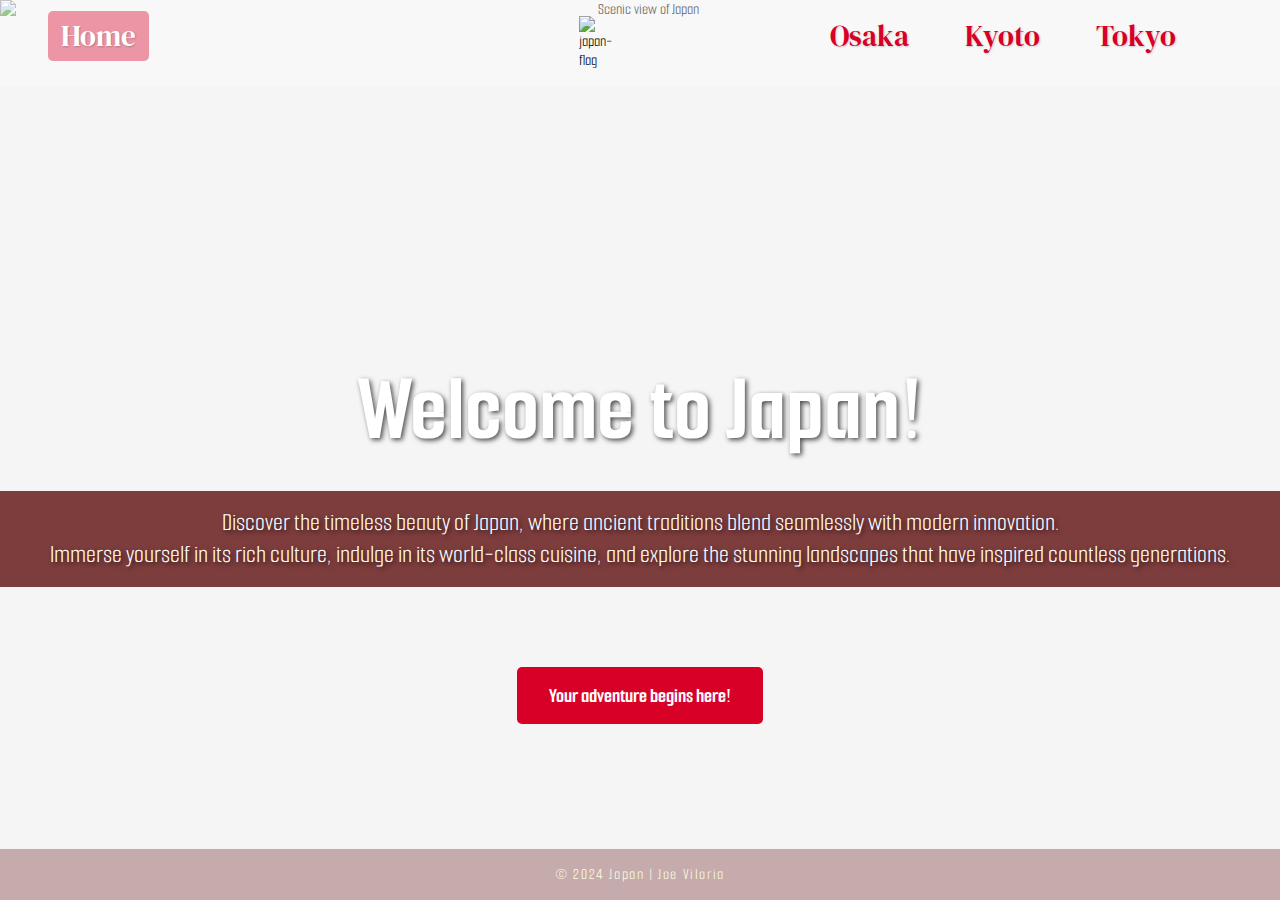
==== index.html @ 0c30ca0c "Initial commit" ====
<!DOCTYPE html>
<html lang="en">
    <head>
        <meta charset="UTF-8" />
        <meta name="viewport" content="width=device-width, initial-scale=1.0" />

        <!-- Stylesheet -->
        <link rel="stylesheet" href="../css/styles.css" />

        <!-- Google Fonts -->
        <link rel="preconnect" href="https://fonts.googleapis.com" />
        <link rel="preconnect" href="https://fonts.gstatic.com" crossorigin />
        <link
            href="https://fonts.googleapis.com/css2?family=DM+Serif+Display:ital@0;1&family=Smooch+Sans:wght@100..900&display=swap"
            rel="stylesheet"
        />

        <!-- Title -->
        <title>Japan 2024</title>
    </head>
    <body>
        <!-- Skip Link for Keyboard Navigation -->
        <a href="#main-content" class="skip-link">Skip to Main Content</a>

        <!-- Header -->
        <header>
            <nav aria-level="Main Navigation">
                <ul>
                    <li><a href="index.html">Home</a></li>
                    <img src="../images/japan.png" alt="japan-flag" />
                    <li><a href="../html/osaka.html">Osaka</a></li>
                    <li><a href="../html/kyoto.html">Kyoto</a></li>
                    <li><a href="../html/tokyo.html">Tokyo</a></li>
                </ul>
            </nav>
        </header>

        <!-- Hero Section -->
        <section class="hero">
            <img
                src="../images/tokyo/fuji.jpg"
                alt="Scenic view of Japan"
                class="hero-image"
            />
            <h1 class="hero-heading">Welcome to Japan!</h1>
            <p class="hero-text">
                Discover the timeless beauty of Japan, where ancient traditions
                blend seamlessly with modern innovation.<br />Immerse yourself
                in its rich culture, indulge in its world-class cuisine, and
                explore the stunning landscapes that have inspired countless
                generations.
            </p>
            <p>Your adventure begins here!</p>
        </section>

        <!-- Footer -->
        <footer>
            <p>&copy; 2024 Japan | Joe Viloria</p>
        </footer>
    </body>
</html>
---- css/styles.css ----
/* Global Reset Styles */
* {
    margin: 0;
    padding: 0;
    box-sizing: border-box;
}

body,
html {
    overflow: hidden;
}

body {
    font-family: "Roboto", sans-serif;
    background-color: #f5f5f5;
    font-family: "Smooch Sans", serif;
}

/* Navigation */
nav {
    background-color: rgba(255, 255, 255, 0.3);
    position: absolute;
    top: 0;
    width: 100%;
    padding: 1rem 3rem;
    z-index: 20;
}

nav ul {
    display: flex;
    list-style: none;
}

nav ul li {
    margin-right: 3.5rem;
    font-family: "DM Serif Display", serif;
    font-size: 1.8rem;
}

nav ul img {
    width: 3%;
    height: 3%;
    margin: auto;
}

nav ul li a {
    text-decoration: none;
    color: #d80027;
}

nav ul li a:hover {
    color: #6d2323;
}

nav ul li:hover {
    transform: scale(1.1);
    transition: transform 0.3s ease;
}

nav ul li:first-child a {
    color: #ffffff;
    background-color: rgba(216, 0, 39, 0.4); /* Translucid background */
    padding: 0.3rem 0.8rem;
    border-radius: 5px;
}

nav ul li a {
    text-shadow: 1px 1px 2px rgba(0, 0, 0, 0.2);
}
nav ul li:first-child {
    margin-right: auto;
}

/* Skip to Main Content Link */
.skip-link {
    position: absolute;
    top: -100%;
    left: 0;
    background: #6d2323;
    color: #fef9e1;
    padding: 8px 16px;
    z-index: 100;
    text-decoration: none;
    transition: top 0.3s ease;
}

.skip-link:focus {
    top: 0;
}

/* Hero Image */
.hero-image {
    width: 100%;
    height: 100vh;
    object-fit: cover;
}
nav ul li a:focus {
    border-bottom: 0.3rem solid #6d2323;
}

/* Footer */
footer {
    background-color: #6d232359;
    color: #fef9e1;
    text-align: center;
    padding: 1rem 0;
    position: absolute;
    bottom: 0;
    width: 100%;
}

footer p {
    margin: 0;
    font-size: 1rem;
    letter-spacing: 0.1rem;
}

/* Hero Section */
.hero {
    position: relative;
    width: 100%;
    height: 100vh;
    display: flex;
    flex-direction: column;
    justify-content: center;
    align-items: center;
    text-align: center;
}

.hero-image {
    width: 100%;
    height: 100vh;
    object-fit: cover;
    position: absolute;
    top: 0;
    left: 0;
    opacity: 0.9;
    z-index: -2;
}

.hero-heading,
.hero-text {
    position: relative;
    z-index: 2;
    color: #fff;
    text-shadow: 2px 2px 5px rgba(0, 0, 0, 0.7);
}

.hero-heading {
    font-size: 6rem;
    margin-top: 11rem;
}

.hero-text {
    font-size: 1.6rem;
    margin-top: 1.5rem;
    background-color: #6d2323e0;
    width: 100vw;
    left: 50%;
    transform: translateX(-50%);
    padding: 1rem 0;
    line-height: 2rem;
}

.hero p:nth-of-type(2) {
    background-color: #d80027;
    font-size: 1.3rem;
    font-weight: 700;
    color: #fff;
    padding: 1rem 2rem;
    margin-top: 5rem;
    border-radius: 5px;
    cursor: pointer;
    transition: background-color 0.3s ease, transform 0.3s ease;
}

.hero p:nth-of-type(2):hover {
    background-color: #6d2323;
    transform: scale(1.05);
}
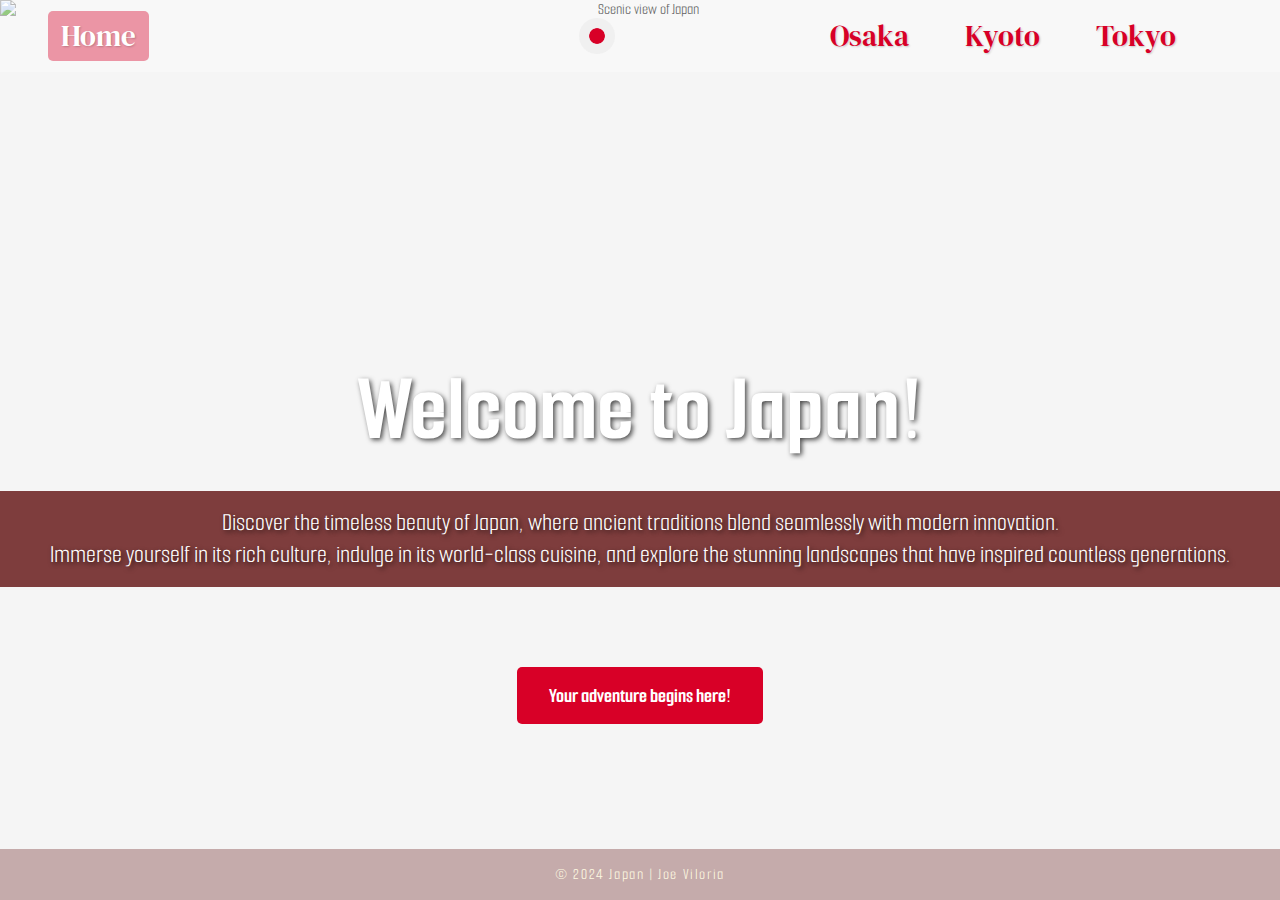
==== commit c3fb1df7: "kjghk" ====
--- a/index.html
+++ b/index.html
@@ -5,7 +5,7 @@
         <meta name="viewport" content="width=device-width, initial-scale=1.0" />
 
         <!-- Stylesheet -->
-        <link rel="stylesheet" href="../css/styles.css" />
+        <link rel="stylesheet" href="css/styles.css" />
 
         <!-- Google Fonts -->
         <link rel="preconnect" href="https://fonts.googleapis.com" />
@@ -27,10 +27,10 @@
             <nav aria-level="Main Navigation">
                 <ul>
                     <li><a href="index.html">Home</a></li>
-                    <img src="../images/japan.png" alt="japan-flag" />
-                    <li><a href="../html/osaka.html">Osaka</a></li>
-                    <li><a href="../html/kyoto.html">Kyoto</a></li>
-                    <li><a href="../html/tokyo.html">Tokyo</a></li>
+                    <img src="images/japan.png" alt="japan-flag" />
+                    <li><a href="html/osaka.html">Osaka</a></li>
+                    <li><a href="html/kyoto.html">Kyoto</a></li>
+                    <li><a href="html/tokyo.html">Tokyo</a></li>
                 </ul>
             </nav>
         </header>
@@ -38,7 +38,7 @@
         <!-- Hero Section -->
         <section class="hero">
             <img
-                src="../images/tokyo/fuji.jpg"
+                src="images/tokyo/fuji.jpg"
                 alt="Scenic view of Japan"
                 class="hero-image"
             />
